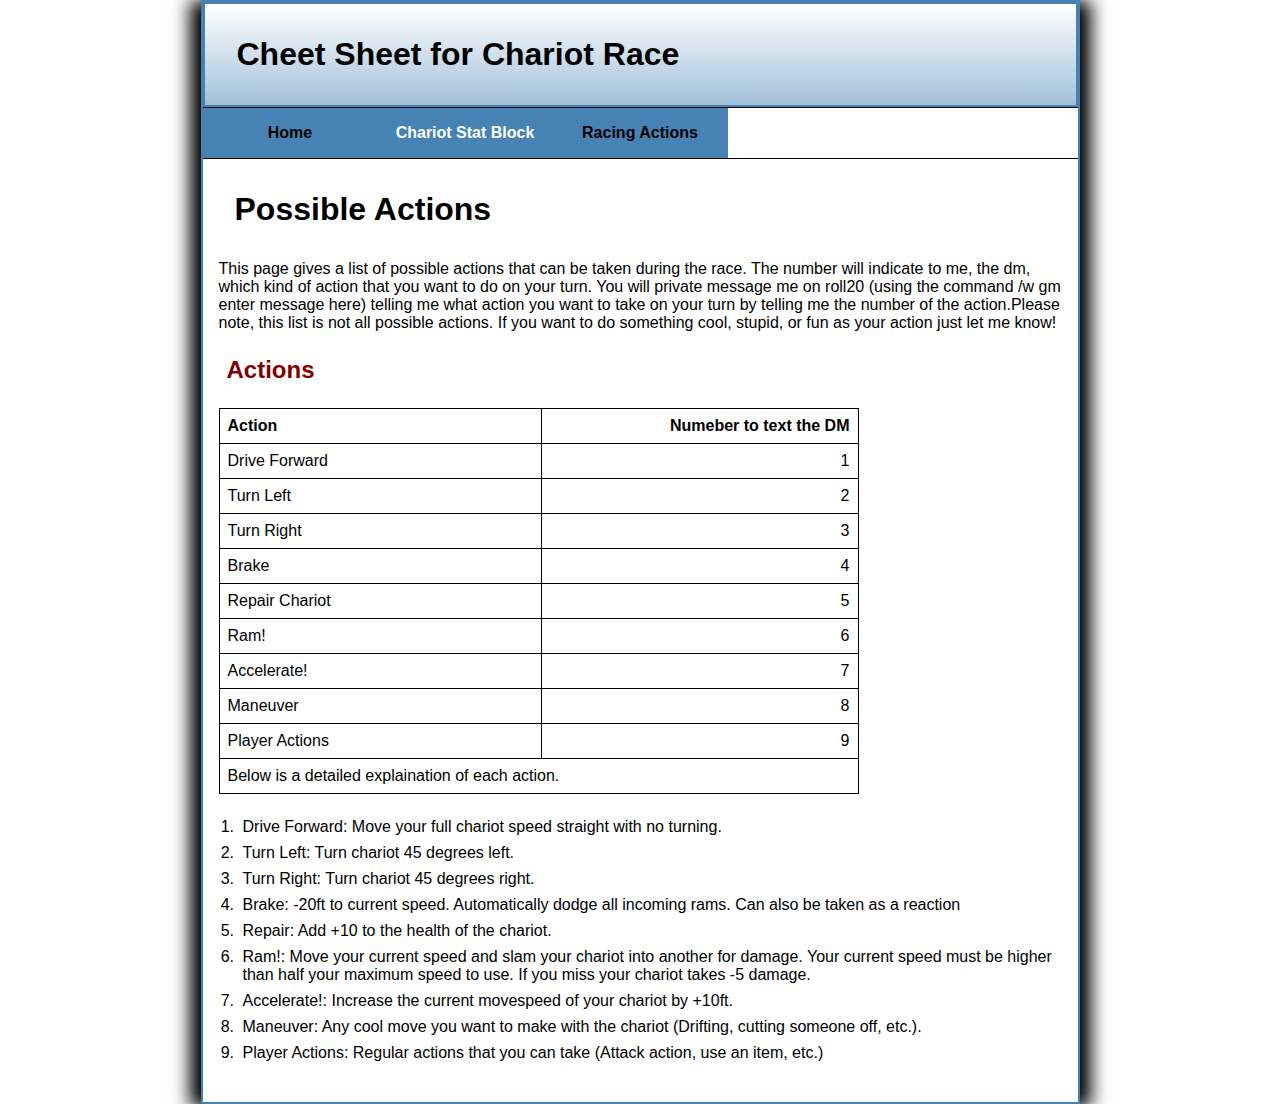
==== actions.html @ a8a2e536 "Initial Commit" ====
<!DOCTYPE html>
<html lang="en">
<head>
	<meta charset="utf-8">
	<title> Chariot Race Cheat Sheet </title>
	<link rel="stylesheet" href="chariotstyle.css">
</head>	
	
<body class="actions">

<header>
<h1> Cheet Sheet for Chariot Race </h1>
</header>

<nav id="nav_menu">
		<ul>
		    <li><a href="index.html" class="current">Home</a></li>
			<li><a href="ChariotRaceCheetSheet.html">Chariot Stat Block</a></li>
			<li><a href="actions.html" class="current">Racing Actions</a></li>
		</ul>
</nav>

<h1> Possible Actions </h1>

<p> This page gives a list of possible actions that can be taken during the race. The number will indicate to 
    me, the dm, which kind of action that you want to do on your turn. You will  private message me on 
	roll20 (using the command /w gm enter message here) telling me what action you want to take on your turn by
	telling me the number of the action.Please note, this list is not all possible actions. If you want to do 
	something cool, stupid, or fun as your action just let me know!</p>
	
	<table>
	<h2 class="tableheader"> Actions </h2>
		<thead>
			<tr>
				<th class="left">Action</th>
				<th class="right">Numeber to text the DM</th>
			</tr>
		</thead>
		
		<tbody>
			<tr>
				<td class="left">Drive Forward</td>
				<td class="right">1</td>
			</tr>
			<tr>
				<td class="left">Turn Left</td>
				<td class="right">2</td>
			</tr>
			<tr>
				<td class="left">Turn Right</td>
				<td class="right">3</td>
			</tr>
            <tr>
				<td class="left">Brake</td>
				<td class="right">4</td>
			</tr>
			<tr>
				<td class="left">Repair Chariot</td>
				<td class="right">5</td>
			</tr>
		    <tr>
				<td class="left">Ram!</td>
				<td class="right">6</td>
			</tr>
			<tr>
				<td class="left">Accelerate!</td>
				<td class="right">7</td>
			</tr>
			<tr>
				<td class="left">Maneuver</td>
				<td class="right">8</td>
			</tr>
			<tr>
				<td class="left">Player Actions</td>
				<td class="right">9</td>
			</tr>
		</tbody>
		<tfoot>
			<tr>
				<td colspan="2" class="tablefooter">Below is a detailed explaination of each action.</td>
			</tr>
		</tfoot>
	</table>

	<ol>
	<li class="explain"> Drive Forward: Move your full chariot speed straight with no turning.</li>
	<li class="explain"> Turn Left: Turn chariot 45 degrees left.</li>
	<li class="explain"> Turn Right: Turn chariot 45 degrees right.</li>
	<li class="explain"> Brake: -20ft to current speed. Automatically dodge all incoming rams. 
		Can also be taken as a reaction</li>
	<li class="explain"> Repair: Add +10 to the health of the chariot.</li>
	<li class="explain"> Ram!: Move your current speed and slam your chariot into another for damage. 
	Your current speed must be higher than half your maximum speed to use. If you miss
	your chariot takes -5 damage.</li>
	<li class="explain"> Accelerate!: Increase the current movespeed of your chariot by +10ft.</li>
	<li class="explain"> Maneuver: Any cool move you want to make with the chariot (Drifting, cutting someone off, etc.).</li>
	<li class="explain"> Player Actions: Regular actions that you can take (Attack action, use an item, etc.) </li>
	</ol>
</body>
	
</html>
---- chariotstyle.css ----
body {
	width: 875px;
	height: 1100px;
	margin: auto;
	font-family: Arial, sans-serif;
    font-size: 12pt;
	box-shadow: 10px 2px 17px 1px, -10px 2px 17px 1px; 
	border: 2px solid steelblue;
	border-width: 2px;
	position: relative;
}


table{
	margin: 1em;
}

h1{
	margin: 1em;
}

table, th, td{
	border: 1px solid black;
	border-collapse: collapse;
	width: 40em;
	padding: 0.5em;
}

td.right{
	text-align: right;
}

th.left{
	text-align: left;
}

th.right{
	text-align: right;
}

h2.tableheader{
	font-weight: bold;
	color: maroon;
	margin: 1em;
}

ol, li.explain{
	padding: 0.25em;
	margin-left: 1em;
}

header {
		padding: 0em;
		margin: 0em;
		border: 2px solid steelblue;
		background-image: linear-gradient( to bottom, white, steelblue 200%);
       }
	   
#nav_menu ul {list-style-type: none; padding: 0em; margin: 0em;
			  text-align: center;border-top: 1px solid black;border-bottom: 1px solid black;}	  
#nav_menu ul {list-style: none;position: relative; }
#nav_menu ul li { float: left; display: inline; padding: 0em; }
#nav_menu ul ul {display: none;position: absolute;top: 100%;}     
#nav_menu ul li a {font-weight: bold;color: blue; }         
#nav_menu ul ul li { float: none; }

#nav_menu ul li:hover > ul {display: block;}
#nav_menu > ul::after {content: "";display: block;clear: both; }
#nav_menu ul li a.current { color: black; }

#nav_menu ul {list-style-type: none;}		
#nav_menu ul li {float: left;}  
#nav_menu ul li a{text-align: center; display: block; width: 175px; padding: 1em 0;
background-color: steelblue; color: white; font-weight:bold; text-decoration: none;}
#nav_menu ul li a:hover {background-color: lightsteelblue; font-weight:bold;}

p {
	margin: 1em;
}
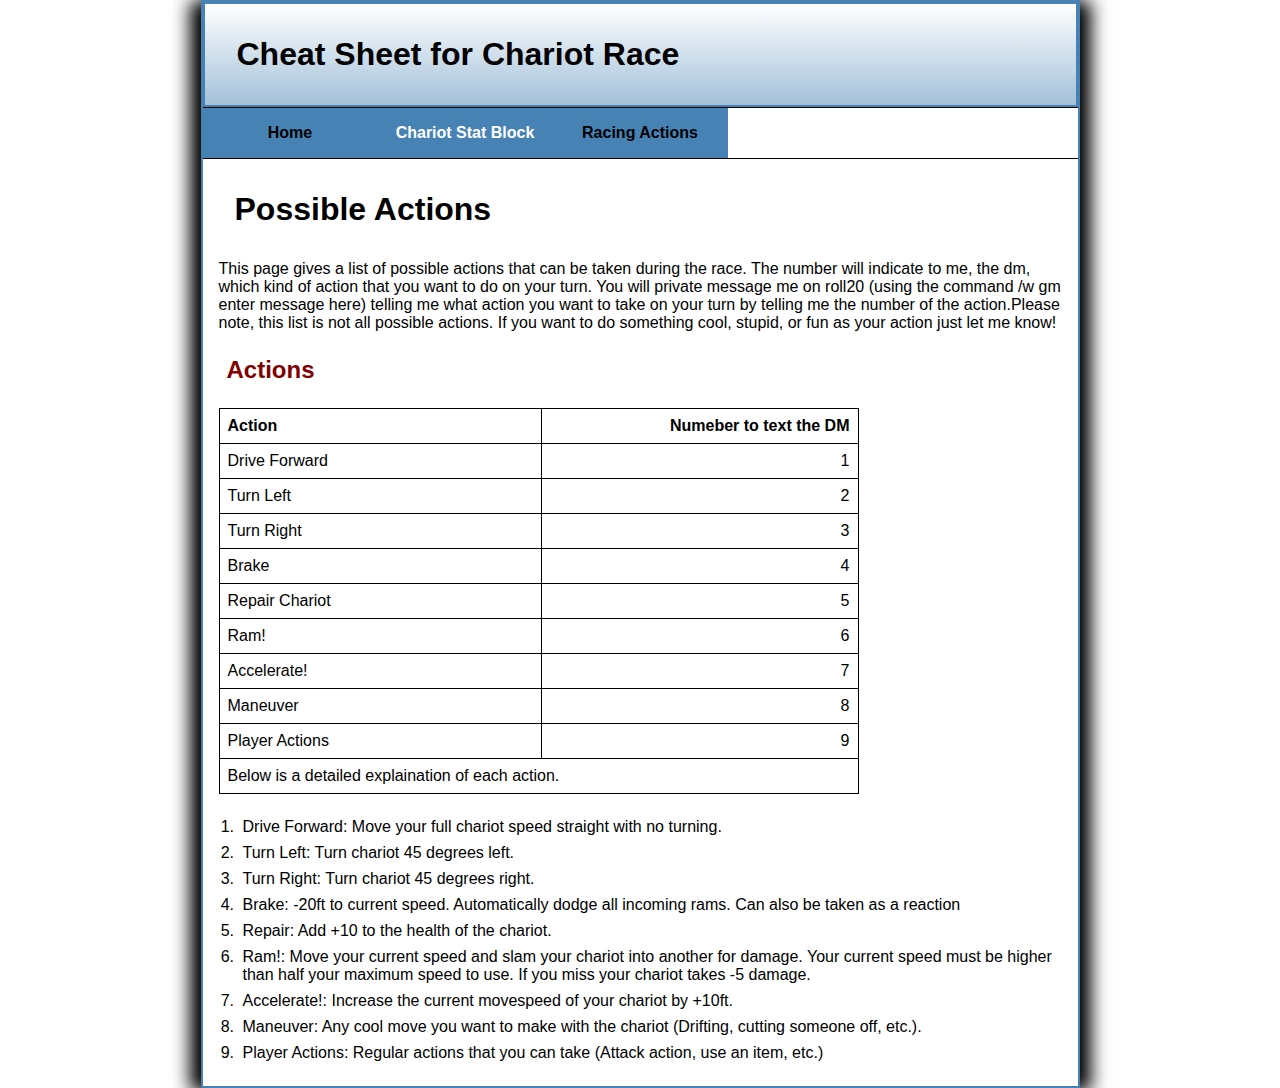
==== commit 2fe0f91f: "Third Commit" ====
--- a/actions.html
+++ b/actions.html
@@ -9,7 +9,7 @@
 <body class="actions">
 
 <header>
-<h1> Cheet Sheet for Chariot Race </h1>
+<h1> Cheat Sheet for Chariot Race </h1>
 </header>
 
 <nav id="nav_menu">
--- a/chariotstyle.css
+++ b/chariotstyle.css
@@ -1,6 +1,6 @@
 body {
 	width: 875px;
-	height: 1100px;
+	height: auto;
 	margin: auto;
 	font-family: Arial, sans-serif;
     font-size: 12pt;
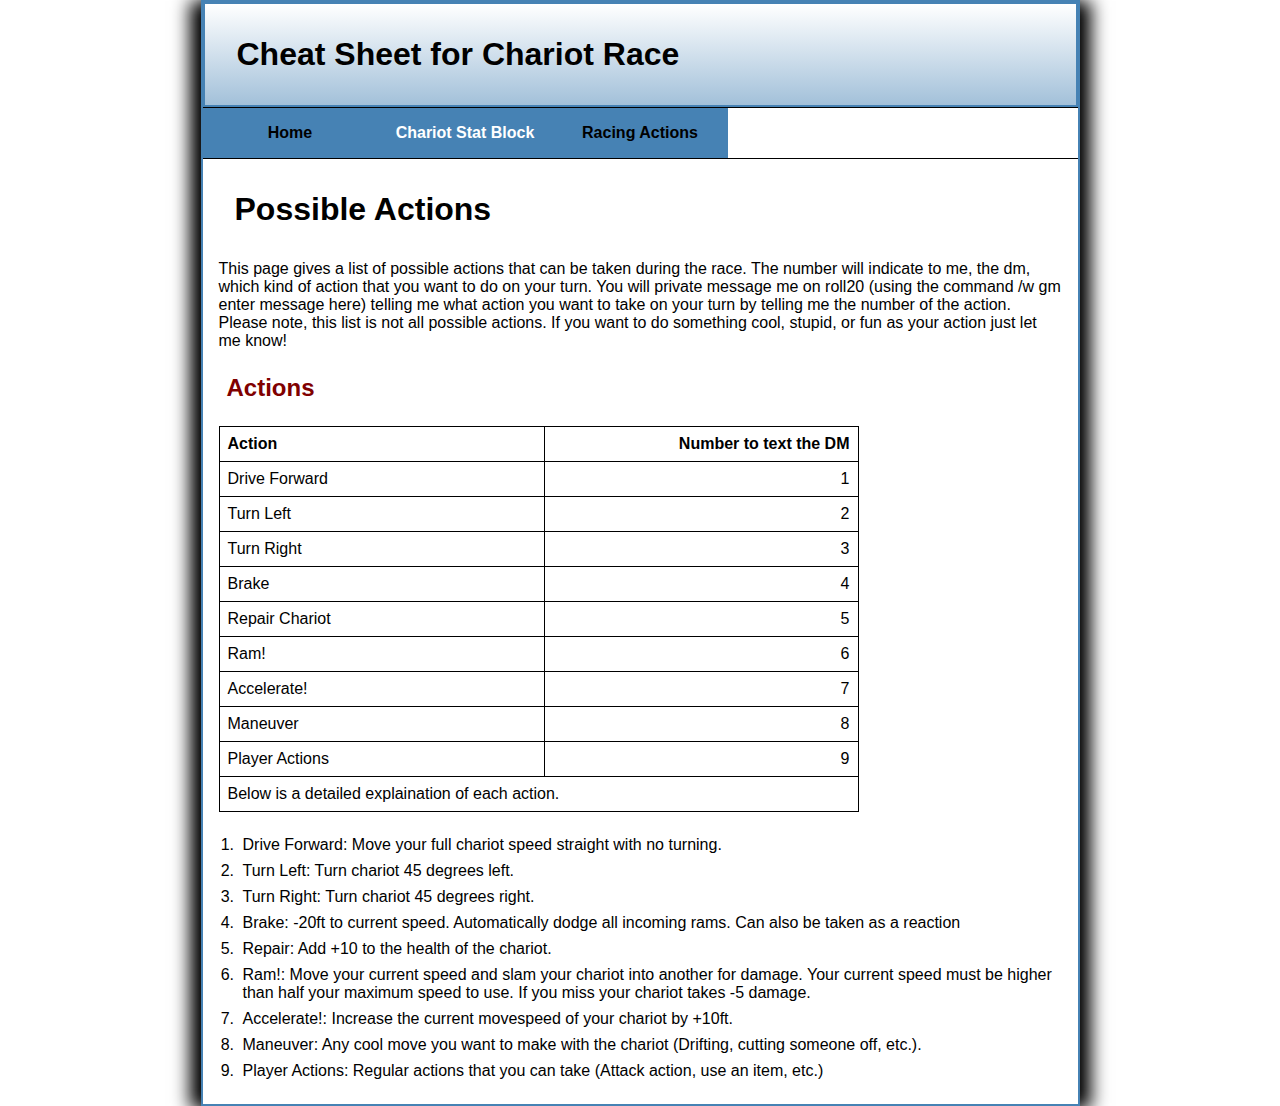
==== commit 2314d0db: "Fourth Commit" ====
--- a/actions.html
+++ b/actions.html
@@ -25,7 +25,7 @@
 <p> This page gives a list of possible actions that can be taken during the race. The number will indicate to 
     me, the dm, which kind of action that you want to do on your turn. You will  private message me on 
 	roll20 (using the command /w gm enter message here) telling me what action you want to take on your turn by
-	telling me the number of the action.Please note, this list is not all possible actions. If you want to do 
+	telling me the number of the action. Please note, this list is not all possible actions. If you want to do 
 	something cool, stupid, or fun as your action just let me know!</p>
 	
 	<table>
@@ -33,7 +33,7 @@
 		<thead>
 			<tr>
 				<th class="left">Action</th>
-				<th class="right">Numeber to text the DM</th>
+				<th class="right">Number to text the DM</th>
 			</tr>
 		</thead>
 		
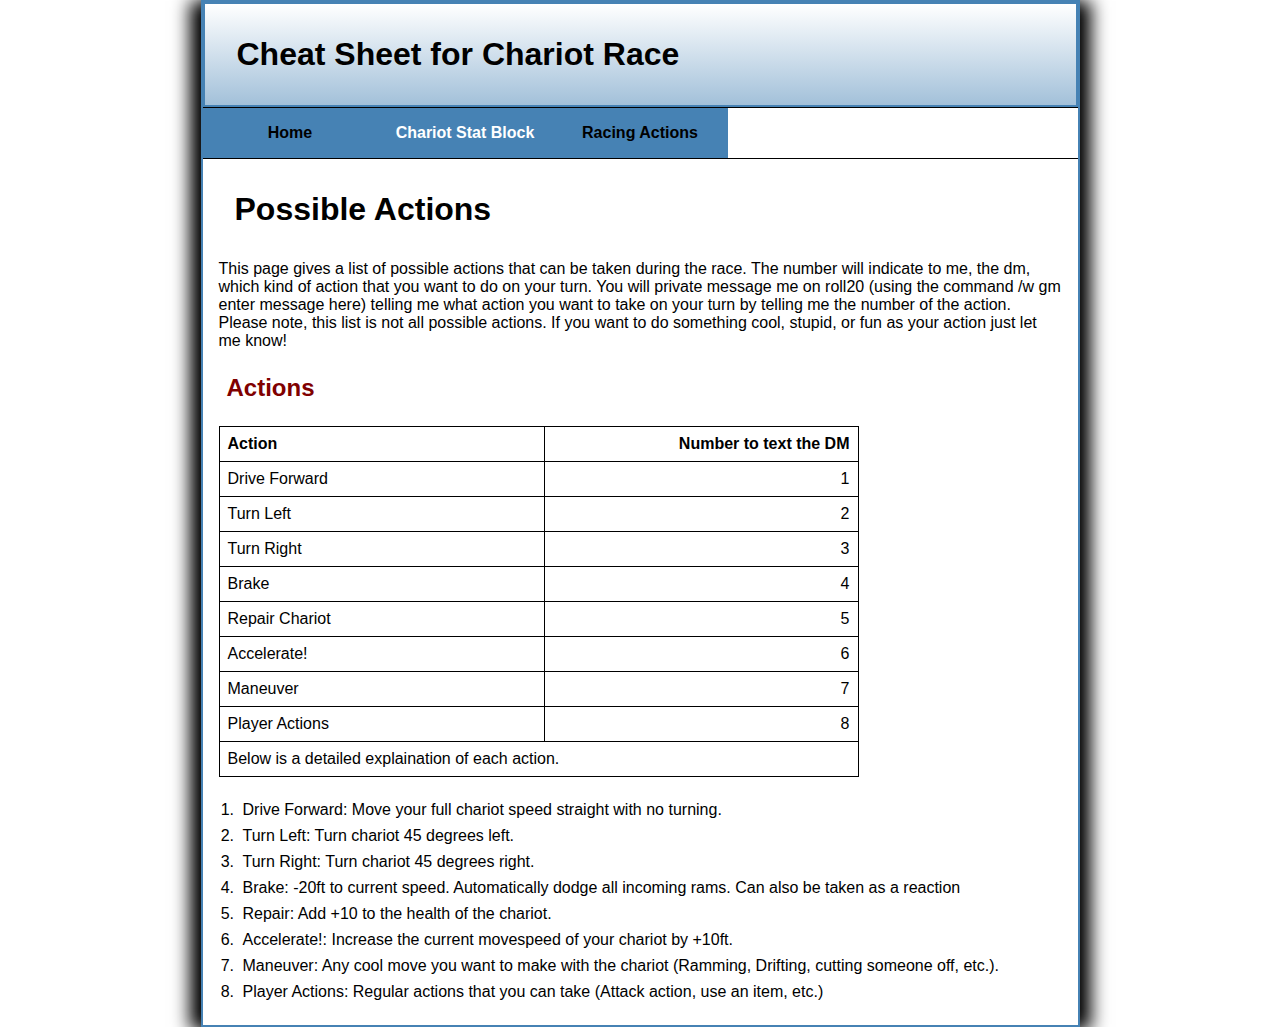
==== commit bd5bc992: "Commit 5" ====
--- a/actions.html
+++ b/actions.html
@@ -58,21 +58,17 @@
 				<td class="left">Repair Chariot</td>
 				<td class="right">5</td>
 			</tr>
-		    <tr>
-				<td class="left">Ram!</td>
+			<tr>
+				<td class="left">Accelerate!</td>
 				<td class="right">6</td>
 			</tr>
 			<tr>
-				<td class="left">Accelerate!</td>
+				<td class="left">Maneuver</td>
 				<td class="right">7</td>
 			</tr>
 			<tr>
-				<td class="left">Maneuver</td>
+				<td class="left">Player Actions</td>
 				<td class="right">8</td>
-			</tr>
-			<tr>
-				<td class="left">Player Actions</td>
-				<td class="right">9</td>
 			</tr>
 		</tbody>
 		<tfoot>
@@ -89,11 +85,8 @@
 	<li class="explain"> Brake: -20ft to current speed. Automatically dodge all incoming rams. 
 		Can also be taken as a reaction</li>
 	<li class="explain"> Repair: Add +10 to the health of the chariot.</li>
-	<li class="explain"> Ram!: Move your current speed and slam your chariot into another for damage. 
-	Your current speed must be higher than half your maximum speed to use. If you miss
-	your chariot takes -5 damage.</li>
 	<li class="explain"> Accelerate!: Increase the current movespeed of your chariot by +10ft.</li>
-	<li class="explain"> Maneuver: Any cool move you want to make with the chariot (Drifting, cutting someone off, etc.).</li>
+	<li class="explain"> Maneuver: Any cool move you want to make with the chariot (Ramming, Drifting, cutting someone off, etc.).</li>
 	<li class="explain"> Player Actions: Regular actions that you can take (Attack action, use an item, etc.) </li>
 	</ol>
 </body>
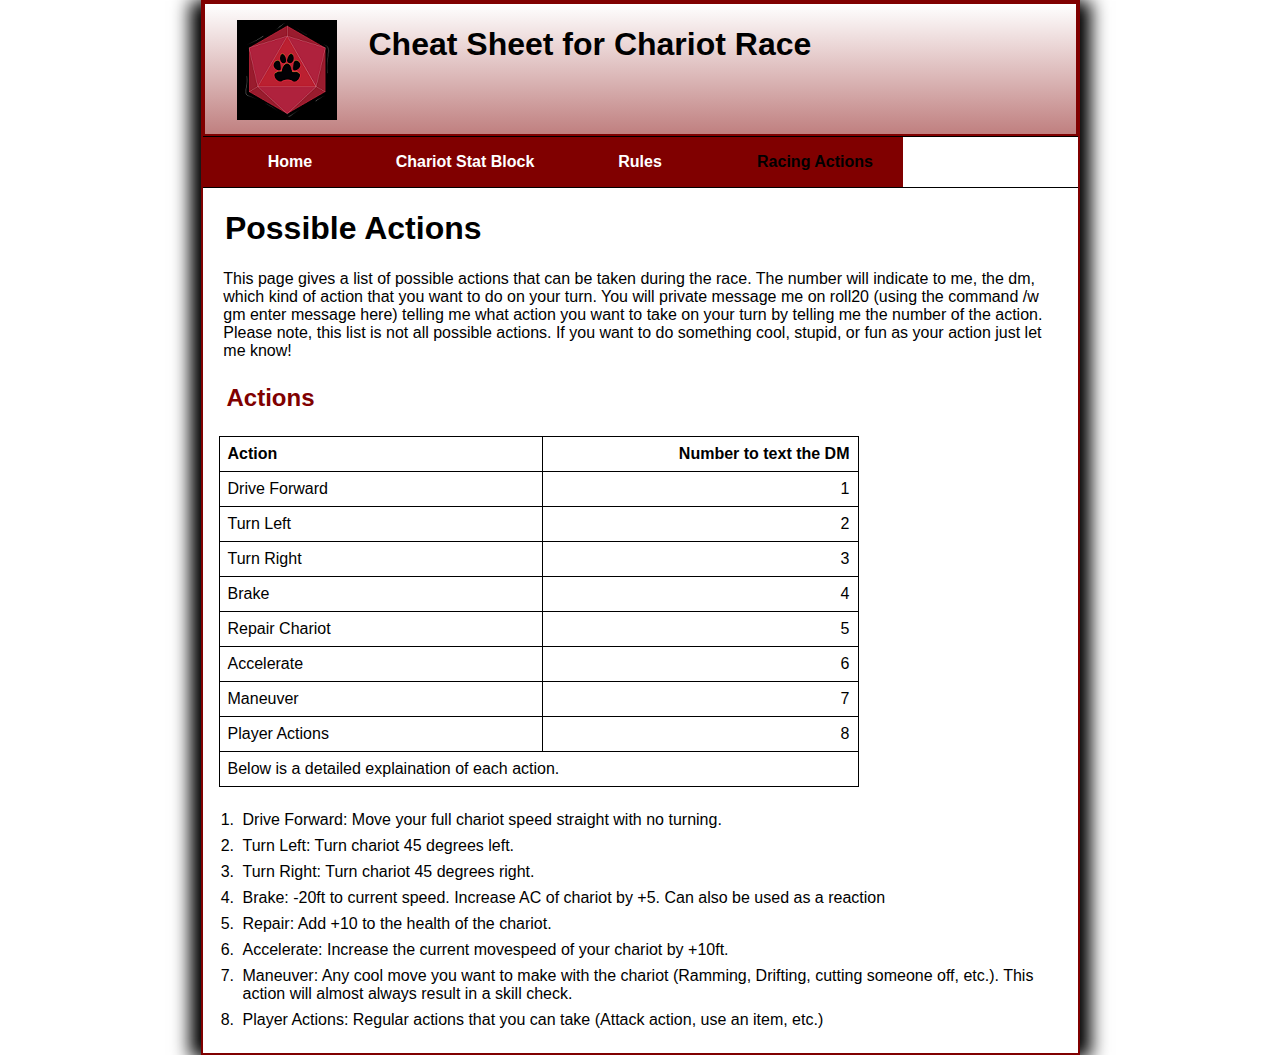
==== commit 4c810721: "Commit 6" ====
--- a/actions.html
+++ b/actions.html
@@ -9,13 +9,15 @@
 <body class="actions">
 
 <header>
+<a href="index.html"> <img src="Icon.png" alt="UGA@DND Logo"> </a>
 <h1> Cheat Sheet for Chariot Race </h1>
 </header>
 
 <nav id="nav_menu">
 		<ul>
-		    <li><a href="index.html" class="current">Home</a></li>
+		    <li><a href="index.html">Home</a></li>
 			<li><a href="ChariotRaceCheetSheet.html">Chariot Stat Block</a></li>
+			<li><a href="rules.html">Rules</a></li>
 			<li><a href="actions.html" class="current">Racing Actions</a></li>
 		</ul>
 </nav>
@@ -59,7 +61,7 @@
 				<td class="right">5</td>
 			</tr>
 			<tr>
-				<td class="left">Accelerate!</td>
+				<td class="left">Accelerate</td>
 				<td class="right">6</td>
 			</tr>
 			<tr>
@@ -82,11 +84,11 @@
 	<li class="explain"> Drive Forward: Move your full chariot speed straight with no turning.</li>
 	<li class="explain"> Turn Left: Turn chariot 45 degrees left.</li>
 	<li class="explain"> Turn Right: Turn chariot 45 degrees right.</li>
-	<li class="explain"> Brake: -20ft to current speed. Automatically dodge all incoming rams. 
-		Can also be taken as a reaction</li>
+	<li class="explain"> Brake: -20ft to current speed. Increase AC of chariot by +5. Can also be used as a reaction</li>
 	<li class="explain"> Repair: Add +10 to the health of the chariot.</li>
-	<li class="explain"> Accelerate!: Increase the current movespeed of your chariot by +10ft.</li>
-	<li class="explain"> Maneuver: Any cool move you want to make with the chariot (Ramming, Drifting, cutting someone off, etc.).</li>
+	<li class="explain"> Accelerate: Increase the current movespeed of your chariot by +10ft.</li>
+	<li class="explain"> Maneuver: Any cool move you want to make with the chariot (Ramming, Drifting, cutting someone off, etc.).
+						 This action will almost always result in a skill check.</li>
 	<li class="explain"> Player Actions: Regular actions that you can take (Attack action, use an item, etc.) </li>
 	</ol>
 </body>
--- a/chariotstyle.css
+++ b/chariotstyle.css
@@ -5,9 +5,20 @@
 	font-family: Arial, sans-serif;
     font-size: 12pt;
 	box-shadow: 10px 2px 17px 1px, -10px 2px 17px 1px; 
-	border: 2px solid steelblue;
+	border: 2px solid maroon;
 	border-width: 2px;
 	position: relative;
+}
+
+img { 
+	 padding-left: 2em;
+	 padding-top: 1em;
+     float: left;
+	 margin-right: 2em;
+    }
+	
+nav{
+	clear: left;
 }
 
 
@@ -16,8 +27,12 @@
 }
 
 h1{
+	margin: 0.7em;
+  }
+
+h2{
 	margin: 1em;
-}
+  }
 
 table, th, td{
 	border: 1px solid black;
@@ -52,8 +67,9 @@
 header {
 		padding: 0em;
 		margin: 0em;
-		border: 2px solid steelblue;
-		background-image: linear-gradient( to bottom, white, steelblue 200%);
+		border: 2px solid maroon;
+		height: 130px;
+		background-image: linear-gradient( to bottom, white, maroon 200%);
        }
 	   
 #nav_menu ul {list-style-type: none; padding: 0em; margin: 0em;
@@ -71,9 +87,17 @@
 #nav_menu ul {list-style-type: none;}		
 #nav_menu ul li {float: left;}  
 #nav_menu ul li a{text-align: center; display: block; width: 175px; padding: 1em 0;
-background-color: steelblue; color: white; font-weight:bold; text-decoration: none;}
-#nav_menu ul li a:hover {background-color: lightsteelblue; font-weight:bold;}
+background-color: maroon; color: white; font-weight:bold; text-decoration: none;}
+#nav_menu ul li a:hover {background-color: lightmaroon; font-weight:bold;}
 
 p {
-	margin: 1em;
+	margin: 1.3em;
+}
+
+a.link{
+	text-decoration: none;
+}
+
+a.link:hover{
+	color: red;
 }